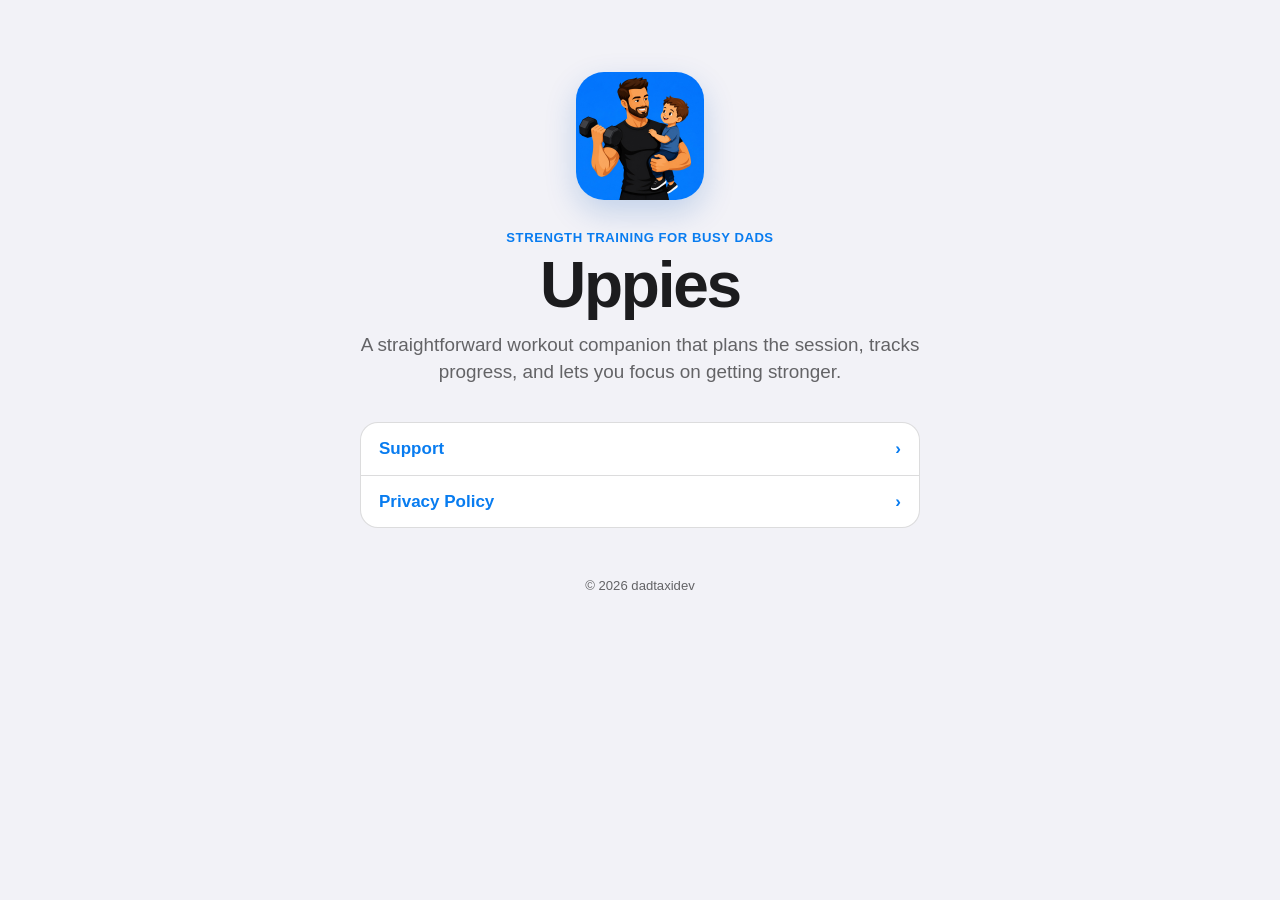
==== index.html @ e42ec911 "Publish Uppies support site" ====
<!doctype html>
<html lang="en">
<head>
  <meta charset="utf-8">
  <meta name="viewport" content="width=device-width, initial-scale=1">
  <meta name="description" content="Uppies is a simple strength-training companion for iPhone and iPad.">
  <title>Uppies: Get Dad Strong Fast</title>
  <link rel="stylesheet" href="site.css">
</head>
<body>
  <main class="page landing">
    <img class="app-icon" src="icon.png" alt="Uppies app icon">
    <p class="eyebrow">Strength training for busy dads</p>
    <h1>Uppies</h1>
    <p class="lede">A straightforward workout companion that plans the session, tracks progress, and lets you focus on getting stronger.</p>
    <nav class="card link-list" aria-label="Information">
      <a href="support.html"><span>Support</span><span aria-hidden="true">›</span></a>
      <a href="privacy.html"><span>Privacy Policy</span><span aria-hidden="true">›</span></a>
    </nav>
  </main>
  <footer>© 2026 dadtaxidev</footer>
</body>
</html>
---- site.css ----
:root {
  color-scheme: light dark;
  font-family: -apple-system, BlinkMacSystemFont, "SF Pro Text", "Helvetica Neue", sans-serif;
  font-synthesis: none;
  --accent: #087cf0;
  --background: #f2f2f7;
  --card: #ffffff;
  --primary: #1c1c1e;
  --secondary: #636366;
  --separator: rgba(60, 60, 67, 0.18);
}

* { box-sizing: border-box; }

body {
  margin: 0;
  background: var(--background);
  color: var(--primary);
  font-size: 17px;
  line-height: 1.5;
  -webkit-font-smoothing: antialiased;
}

a { color: var(--accent); }
a:focus-visible { outline: 3px solid var(--accent); outline-offset: 3px; border-radius: 4px; }

.page {
  width: min(100% - 32px, 720px);
  margin: 0 auto;
  padding: 64px 0 40px;
}

.landing { max-width: 560px; text-align: center; padding-top: 72px; }

.app-icon {
  display: block;
  width: 128px;
  height: 128px;
  margin: 0 auto 28px;
  border-radius: 28px;
  box-shadow: 0 12px 32px rgba(0, 80, 180, 0.2);
}

h1 { margin: 4px 0 12px; font-size: clamp(2.4rem, 8vw, 4rem); line-height: 1.05; letter-spacing: -0.035em; }
h2 { margin: 0 0 8px; font-size: 1.2rem; line-height: 1.25; }
p { margin: 0; }

.eyebrow { color: var(--accent); font-size: 0.82rem; font-weight: 700; letter-spacing: 0.04em; text-transform: uppercase; }
.lede { color: var(--secondary); font-size: 1.18rem; line-height: 1.45; }

.card {
  margin-top: 20px;
  padding: 22px;
  background: var(--card);
  border: 1px solid var(--separator);
  border-radius: 18px;
  text-align: left;
}

.link-list { margin-top: 36px; padding: 0; overflow: hidden; }
.link-list a { display: flex; justify-content: space-between; min-height: 52px; padding: 13px 18px; align-items: center; text-decoration: none; font-weight: 600; }
.link-list a + a { border-top: 1px solid var(--separator); }

.document .back-link { display: inline-block; margin-bottom: 44px; text-decoration: none; }
.document .lede { margin-bottom: 30px; }
.document .card p { color: var(--secondary); }

footer { padding: 8px 16px 40px; color: var(--secondary); font-size: 0.82rem; text-align: center; }

@media (prefers-color-scheme: dark) {
  :root { --background: #000000; --card: #1c1c1e; --primary: #f2f2f7; --secondary: #aeaeb2; --separator: rgba(84, 84, 88, 0.65); }
  .app-icon { box-shadow: none; }
}

@media (max-width: 480px) {
  .page { padding-top: 36px; }
  .landing { padding-top: 48px; }
  .document .back-link { margin-bottom: 32px; }
  .card { padding: 18px; border-radius: 16px; }
}

@media (prefers-reduced-motion: reduce) {
  * { scroll-behavior: auto !important; }
}
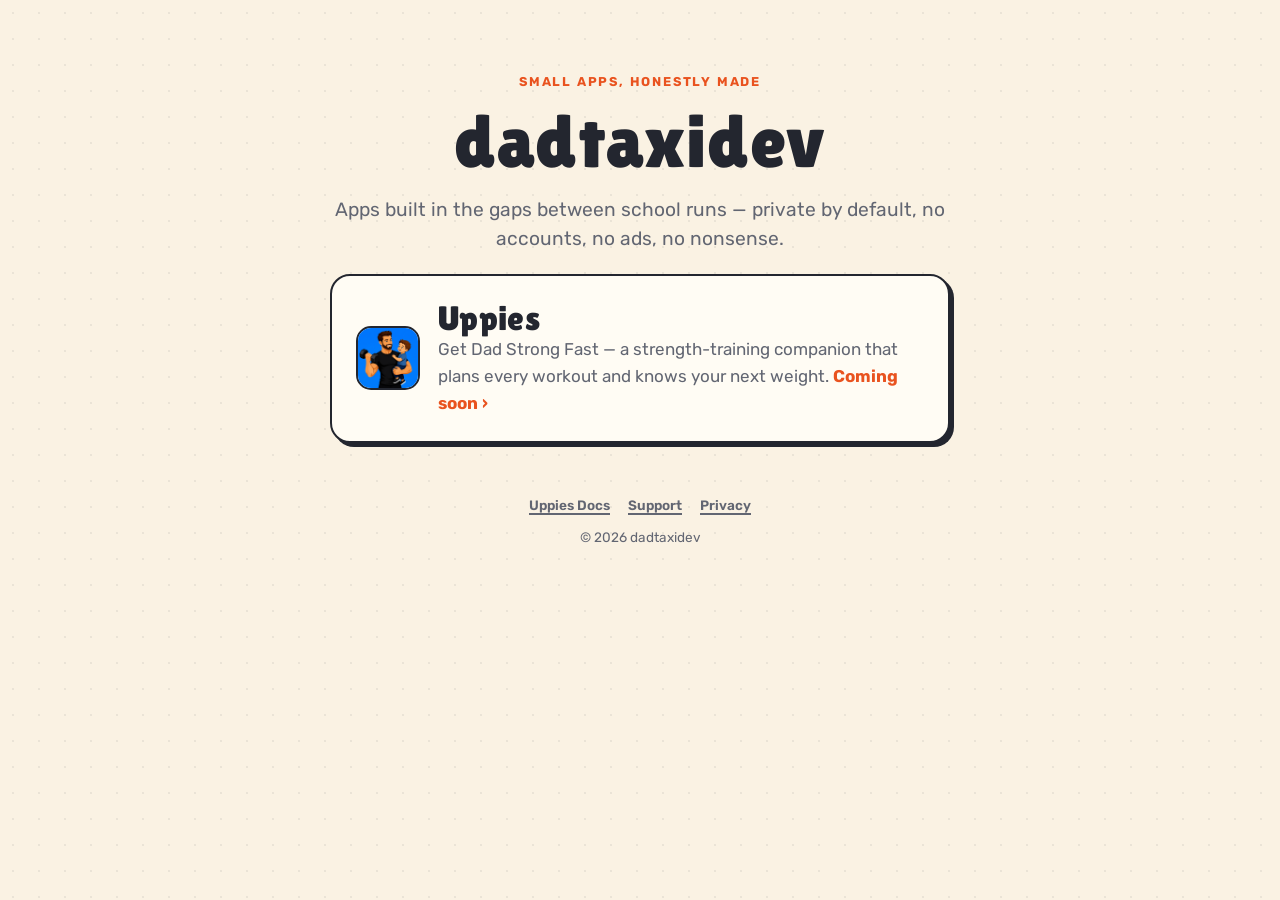
==== commit a5cf8b09: "Add Uppies product page, docs section, and site-wide design A shared design system in site.css — chu" ====
--- a/index.html
+++ b/index.html
@@ -3,21 +3,40 @@
 <head>
   <meta charset="utf-8">
   <meta name="viewport" content="width=device-width, initial-scale=1">
-  <meta name="description" content="Uppies is a simple strength-training companion for iPhone and iPad.">
-  <title>Uppies: Get Dad Strong Fast</title>
+  <meta name="description" content="dadtaxidev makes small, honest apps — starting with Uppies, a strength-training companion for busy dads.">
+  <link rel="canonical" href="https://dadtaxidev.com/">
+  <title>dadtaxidev</title>
+  <link rel="preconnect" href="https://fonts.googleapis.com">
+  <link rel="preconnect" href="https://fonts.gstatic.com" crossorigin>
+  <link href="https://fonts.googleapis.com/css2?family=Lilita+One&family=Rubik:ital,wght@0,400..700;1,400..700&display=swap" rel="stylesheet">
+  <link rel="icon" href="icon-512.png">
+  <link rel="apple-touch-icon" href="apple-touch-icon.png">
   <link rel="stylesheet" href="site.css">
 </head>
 <body>
   <main class="page landing">
-    <img class="app-icon" src="icon.png" alt="Uppies app icon">
-    <p class="eyebrow">Strength training for busy dads</p>
-    <h1>Uppies</h1>
-    <p class="lede">A straightforward workout companion that plans the session, tracks progress, and lets you focus on getting stronger.</p>
-    <nav class="card link-list" aria-label="Information">
-      <a href="support.html"><span>Support</span><span aria-hidden="true">›</span></a>
-      <a href="privacy.html"><span>Privacy Policy</span><span aria-hidden="true">›</span></a>
+    <p class="eyebrow rise">Small apps, honestly made</p>
+    <h1 class="rise">dadtaxidev</h1>
+    <p class="lede rise d1">Apps built in the gaps between school runs — private by default, no accounts, no ads, no nonsense.</p>
+
+    <a class="card rise d2" href="uppies/" style="display:block; text-decoration:none; color:inherit;">
+      <div style="display:flex; align-items:center; gap:18px;">
+        <img src="icon-512.png" alt="" width="64" height="64"
+             style="border-radius:15px; border:2.5px solid var(--line); flex-shrink:0;">
+        <div>
+          <h2 style="margin:0;">Uppies</h2>
+          <p style="color:var(--ink-soft);">Get Dad Strong Fast — a strength-training companion that plans every workout and knows your next weight. <strong style="color:var(--accent);">Coming soon ›</strong></p>
+        </div>
+      </div>
+    </a>
+  </main>
+  <footer>
+    <nav aria-label="Footer">
+      <a href="uppies/docs/">Uppies Docs</a>
+      <a href="uppies/support/">Support</a>
+      <a href="uppies/privacy/">Privacy</a>
     </nav>
-  </main>
-  <footer>© 2026 dadtaxidev</footer>
+    © 2026 dadtaxidev
+  </footer>
 </body>
 </html>
--- a/site.css
+++ b/site.css
@@ -1,84 +1,454 @@
+/* ============================================================================
+   dadtaxidev.com — shared stylesheet
+   Aesthetic: "strongman poster meets storybook" — chunky rounded display type,
+   warm paper backgrounds, plate-orange accent, thick ink borders with hard
+   offset shadows, and the occasional rotated sticker. Light and dark aware.
+   Every page on the site (landing, product, docs, privacy, support) loads this
+   one file; class names used by the older document pages (.page, .document,
+   .card, .eyebrow, .lede, .link-list, .back-link) are kept working here.
+   ========================================================================== */
+
 :root {
   color-scheme: light dark;
-  font-family: -apple-system, BlinkMacSystemFont, "SF Pro Text", "Helvetica Neue", sans-serif;
-  font-synthesis: none;
-  --accent: #087cf0;
-  --background: #f2f2f7;
-  --card: #ffffff;
-  --primary: #1c1c1e;
-  --secondary: #636366;
-  --separator: rgba(60, 60, 67, 0.18);
+  /* paper + ink */
+  --paper: #FAF2E3;
+  --paper-deep: #F2E6CF;
+  --card: #FFFCF4;
+  --ink: #23262F;
+  --ink-soft: #626672;
+  --line: #23262F;
+  /* the loud ones */
+  --accent: #E9531F;      /* plate orange  */
+  --accent-soft: #FBDCCB;
+  --blue: #2C7DA0;        /* steel blue    */
+  --blue-soft: #D5E8F1;
+  --sun: #F4B842;         /* chalk-bucket yellow */
+  --sun-soft: #FBEBC8;
+  --on-accent: #FFFDF7;
+  /* poster hardware */
+  --border-w: 2.5px;
+  --shadow-pop: 6px 6px 0 var(--line);
+  --shadow-pop-sm: 4px 4px 0 var(--line);
+  --radius: 20px;
+  --radius-sm: 14px;
+}
+
+@media (prefers-color-scheme: dark) {
+  :root {
+    --paper: #191C25;
+    --paper-deep: #13161E;
+    --card: #232734;
+    --ink: #F5EEDF;
+    --ink-soft: #A9ACB8;
+    --line: #F5EEDF;
+    --accent: #FF6A38;
+    --accent-soft: #4A2C1E;
+    --blue: #5BA3C7;
+    --blue-soft: #1E3644;
+    --sun: #FFC65C;
+    --sun-soft: #4A3A1A;
+    --on-accent: #191C25;
+  }
 }
 
 * { box-sizing: border-box; }
+
+html { scroll-behavior: smooth; }
 
 body {
   margin: 0;
-  background: var(--background);
-  color: var(--primary);
+  background: var(--paper);
+  color: var(--ink);
+  font-family: "Rubik", -apple-system, "Helvetica Neue", Arial, sans-serif;
   font-size: 17px;
+  line-height: 1.6;
+  -webkit-font-smoothing: antialiased;
+}
+/* faint chalk-dust texture — only where color-mix can keep it faint in BOTH themes */
+@supports (color: color-mix(in srgb, red, blue)) {
+  body {
+    background-image: radial-gradient(
+      color-mix(in srgb, var(--ink) 7%, transparent) 1px, transparent 1px);
+    background-size: 26px 26px;
+  }
+}
+
+/* ------------------------------------------------------------------ type */
+
+h1, h2, h3, .display {
+  font-family: "Lilita One", "Rubik", "Arial Black", sans-serif;
+  font-weight: 400;            /* Lilita only ships one weight — already heavy */
+  letter-spacing: 0.01em;
+  line-height: 1.08;
+  margin: 0;
+}
+
+h1 { font-size: clamp(2.6rem, 9vw, 4.6rem); }
+h2 { font-size: clamp(1.5rem, 4.5vw, 2.1rem); margin-bottom: 10px; }
+h3 { font-size: 1.15rem; margin-bottom: 6px; }
+p  { margin: 0; }
+
+a { color: var(--blue); text-decoration-thickness: 2px; text-underline-offset: 3px; }
+a:hover { color: var(--accent); }
+a:focus-visible { outline: 3px solid var(--accent); outline-offset: 3px; border-radius: 4px; }
+
+.eyebrow {
+  color: var(--accent);
+  font-size: 0.8rem;
+  font-weight: 700;
+  letter-spacing: 0.14em;
+  text-transform: uppercase;
+  margin-bottom: 10px;
+}
+
+.lede {
+  color: var(--ink-soft);
+  font-size: 1.2rem;
   line-height: 1.5;
-  -webkit-font-smoothing: antialiased;
-}
-
-a { color: var(--accent); }
-a:focus-visible { outline: 3px solid var(--accent); outline-offset: 3px; border-radius: 4px; }
+  max-width: 34em;
+}
+
+/* ---------------------------------------------------------------- layout */
 
 .page {
-  width: min(100% - 32px, 720px);
+  width: min(100% - 40px, 760px);
   margin: 0 auto;
-  padding: 64px 0 40px;
-}
-
-.landing { max-width: 560px; text-align: center; padding-top: 72px; }
+  padding: 64px 0 24px;
+}
+
+.page.wide { width: min(100% - 40px, 1020px); }
+
+.landing { max-width: 620px; text-align: center; padding-top: 72px; }
+.landing .lede { margin: 14px auto 0; }
+
+header.site {
+  display: flex;
+  align-items: center;
+  justify-content: space-between;
+  gap: 16px;
+  width: min(100% - 40px, 1020px);
+  margin: 0 auto;
+  padding: 22px 0 0;
+}
+header.site .wordmark {
+  font-family: "Lilita One", "Rubik", sans-serif;
+  font-size: 1.25rem;
+  color: var(--ink);
+  text-decoration: none;
+}
+header.site nav { display: flex; gap: 18px; flex-wrap: wrap; }
+header.site nav a { font-weight: 600; text-decoration: none; font-size: 0.95rem; color: var(--ink); }
+header.site nav a:hover { color: var(--accent); }
+
+footer {
+  padding: 28px 20px 44px;
+  color: var(--ink-soft);
+  font-size: 0.85rem;
+  text-align: center;
+}
+footer nav { display: flex; gap: 18px; justify-content: center; margin-bottom: 10px; flex-wrap: wrap; }
+footer a { color: var(--ink-soft); font-weight: 600; }
+
+/* ---------------------------------------------------------------- pieces */
 
 .app-icon {
   display: block;
-  width: 128px;
-  height: 128px;
-  margin: 0 auto 28px;
-  border-radius: 28px;
-  box-shadow: 0 12px 32px rgba(0, 80, 180, 0.2);
-}
-
-h1 { margin: 4px 0 12px; font-size: clamp(2.4rem, 8vw, 4rem); line-height: 1.05; letter-spacing: -0.035em; }
-h2 { margin: 0 0 8px; font-size: 1.2rem; line-height: 1.25; }
-p { margin: 0; }
-
-.eyebrow { color: var(--accent); font-size: 0.82rem; font-weight: 700; letter-spacing: 0.04em; text-transform: uppercase; }
-.lede { color: var(--secondary); font-size: 1.18rem; line-height: 1.45; }
+  width: 132px;
+  height: 132px;
+  margin: 0 auto 26px;
+  border-radius: 30px;
+  border: var(--border-w) solid var(--line);
+  box-shadow: var(--shadow-pop);
+}
 
 .card {
   margin-top: 20px;
-  padding: 22px;
+  padding: 24px;
   background: var(--card);
-  border: 1px solid var(--separator);
-  border-radius: 18px;
+  border: var(--border-w) solid var(--line);
+  border-radius: var(--radius);
+  box-shadow: var(--shadow-pop-sm);
   text-align: left;
 }
 
 .link-list { margin-top: 36px; padding: 0; overflow: hidden; }
-.link-list a { display: flex; justify-content: space-between; min-height: 52px; padding: 13px 18px; align-items: center; text-decoration: none; font-weight: 600; }
-.link-list a + a { border-top: 1px solid var(--separator); }
-
-.document .back-link { display: inline-block; margin-bottom: 44px; text-decoration: none; }
-.document .lede { margin-bottom: 30px; }
-.document .card p { color: var(--secondary); }
-
-footer { padding: 8px 16px 40px; color: var(--secondary); font-size: 0.82rem; text-align: center; }
-
-@media (prefers-color-scheme: dark) {
-  :root { --background: #000000; --card: #1c1c1e; --primary: #f2f2f7; --secondary: #aeaeb2; --separator: rgba(84, 84, 88, 0.65); }
-  .app-icon { box-shadow: none; }
-}
-
-@media (max-width: 480px) {
-  .page { padding-top: 36px; }
-  .landing { padding-top: 48px; }
-  .document .back-link { margin-bottom: 32px; }
-  .card { padding: 18px; border-radius: 16px; }
-}
+.link-list a {
+  display: flex; justify-content: space-between; align-items: center;
+  min-height: 54px; padding: 13px 20px;
+  text-decoration: none; font-weight: 700; color: var(--ink);
+}
+.link-list a:hover { background: var(--accent-soft); color: var(--ink); }
+.link-list a + a { border-top: var(--border-w) solid var(--line); }
+.link-list a span[aria-hidden] { color: var(--accent); font-size: 1.2em; }
+
+.back-link {
+  display: inline-block;
+  margin-bottom: 40px;
+  font-weight: 700;
+  text-decoration: none;
+}
+.document .lede { margin-bottom: 26px; }
+.document .card p { color: var(--ink-soft); }
+.document .card p + p { margin-top: 10px; }
+
+/* buttons ---------------------------------------------------------------- */
+
+.btn {
+  display: inline-block;
+  padding: 13px 26px;
+  border: var(--border-w) solid var(--line);
+  border-radius: 999px;
+  background: var(--accent);
+  color: var(--on-accent);
+  font-family: "Lilita One", "Rubik", sans-serif;
+  font-size: 1.05rem;
+  letter-spacing: 0.02em;
+  text-decoration: none;
+  box-shadow: var(--shadow-pop-sm);
+  transition: transform 120ms ease, box-shadow 120ms ease;
+}
+.btn:hover { color: var(--on-accent); transform: translate(-2px, -2px); box-shadow: 6px 6px 0 var(--line); }
+.btn:active { transform: translate(2px, 2px); box-shadow: 2px 2px 0 var(--line); }
+.btn.secondary { background: var(--card); color: var(--ink); }
+.btn.ghost {
+  background: transparent;
+  box-shadow: none;
+  border-style: dashed;
+  color: var(--ink);
+  cursor: default;
+}
+
+/* stickers --------------------------------------------------------------- */
+
+.sticker {
+  display: inline-block;
+  padding: 6px 14px;
+  border: var(--border-w) solid var(--line);
+  border-radius: 999px;
+  background: var(--sun);
+  color: #23262F;
+  font-family: "Lilita One", "Rubik", sans-serif;
+  font-size: 0.9rem;
+  transform: rotate(-4deg);
+  box-shadow: 3px 3px 0 var(--line);
+}
+.sticker.blue { background: var(--blue); color: var(--on-accent); transform: rotate(3deg); }
+
+/* barbell divider -------------------------------------------------------- */
+
+.barbell {
+  position: relative;
+  height: 44px;
+  margin: 44px auto;
+  width: min(100%, 420px);
+  border: 0;
+}
+.barbell::before {              /* the bar */
+  content: "";
+  position: absolute;
+  left: 0; right: 0; top: 50%;
+  height: 6px;
+  transform: translateY(-50%);
+  background: var(--ink);
+  border-radius: 3px;
+}
+.barbell::after {               /* plates: two pairs each side */
+  content: "";
+  position: absolute;
+  top: 50%; left: 50%;
+  width: 14px; height: 44px;
+  transform: translate(-50%, -50%);
+  background: var(--accent);
+  border: var(--border-w) solid var(--line);
+  border-radius: 6px;
+  box-shadow:
+    -120px 0 0 -6px var(--sun),
+     120px 0 0 -6px var(--sun),
+    -96px 0 0 -2px var(--blue),
+     96px 0 0 -2px var(--blue),
+    -72px 0 0 0 var(--accent),
+     72px 0 0 0 var(--accent);
+}
+
+/* hero ------------------------------------------------------------------- */
+
+.hero {
+  position: relative;
+  text-align: center;
+  padding: 56px 0 8px;
+}
+.hero .icon-wrap { position: relative; display: inline-block; }
+.hero .icon-wrap .sticker {
+  position: absolute;
+  right: -46px; top: -10px;
+}
+.hero .tagline {
+  font-family: "Lilita One", "Rubik", sans-serif;
+  font-size: clamp(1.3rem, 4vw, 1.8rem);
+  color: var(--blue);
+  margin-top: 6px;
+  transform: rotate(-1.2deg);
+}
+.hero .lede { margin: 18px auto 0; }
+.hero .cta-row {
+  display: flex; gap: 14px; justify-content: center; align-items: center;
+  flex-wrap: wrap; margin-top: 30px;
+}
+
+/* feature grid ----------------------------------------------------------- */
+
+.feature-grid {
+  display: grid;
+  grid-template-columns: repeat(auto-fit, minmax(270px, 1fr));
+  gap: 22px;
+  margin-top: 28px;
+}
+.feature {
+  margin-top: 0;
+  display: flex;
+  flex-direction: column;
+  gap: 8px;
+}
+.feature .glyph {
+  width: 46px; height: 46px;
+  display: grid; place-items: center;
+  font-size: 1.5rem;
+  background: var(--sun-soft);
+  border: var(--border-w) solid var(--line);
+  border-radius: 12px;
+  margin-bottom: 6px;
+}
+.feature:nth-child(3n+2) .glyph { background: var(--blue-soft); }
+.feature:nth-child(3n)   .glyph { background: var(--accent-soft); }
+.feature p { color: var(--ink-soft); }
+.feature p strong { color: var(--ink); }
+
+/* alternate paper band for section rhythm */
+.band {
+  background: var(--paper-deep);
+  border-top: var(--border-w) solid var(--line);
+  border-bottom: var(--border-w) solid var(--line);
+  padding: 40px 0 56px;
+  margin-top: 56px;
+}
+.band > .inner { width: min(100% - 40px, 1020px); margin: 0 auto; }
+
+/* docs ------------------------------------------------------------------- */
+
+.doc { width: min(100% - 40px, 760px); margin: 0 auto; padding: 48px 0 24px; }
+.doc h2 {
+  margin-top: 44px;
+  padding-bottom: 8px;
+  border-bottom: 3px solid var(--sun);
+  display: inline-block;
+}
+.doc h3 { margin-top: 26px; }
+.doc p, .doc li { color: var(--ink-soft); }
+.doc p { margin-top: 12px; }
+.doc strong { color: var(--ink); }
+.doc ul, .doc ol { margin: 12px 0 0; padding-left: 24px; }
+.doc li { margin-top: 6px; }
+.doc li::marker { color: var(--accent); font-weight: 700; }
+
+.doc table {
+  width: 100%;
+  margin-top: 16px;
+  border-collapse: separate;
+  border-spacing: 0;
+  border: var(--border-w) solid var(--line);
+  border-radius: var(--radius-sm);
+  overflow: hidden;
+  background: var(--card);
+  font-size: 0.95rem;
+}
+.doc th, .doc td { padding: 10px 14px; text-align: left; }
+.doc th {
+  background: var(--sun);
+  color: #23262F;
+  font-family: "Lilita One", "Rubik", sans-serif;
+  font-weight: 400;
+  letter-spacing: 0.02em;
+}
+.doc tr + tr td { border-top: 1.5px solid var(--line); }
+.doc td { color: var(--ink-soft); }
+
+.note {
+  margin-top: 18px;
+  padding: 16px 18px;
+  background: var(--blue-soft);
+  border: var(--border-w) solid var(--line);
+  border-radius: var(--radius-sm);
+  box-shadow: var(--shadow-pop-sm);
+}
+.note.warn { background: var(--accent-soft); }
+.note p { color: var(--ink); margin-top: 0; }
+.note p + p { margin-top: 8px; }
+.note .label {
+  font-family: "Lilita One", "Rubik", sans-serif;
+  color: var(--ink);
+  display: block;
+  margin-bottom: 4px;
+}
+
+.ui {
+  display: inline-block;
+  padding: 1px 8px;
+  border: 1.5px solid var(--line);
+  border-radius: 7px;
+  background: var(--card);
+  color: var(--ink);
+  font-size: 0.88em;
+  font-weight: 600;
+  white-space: nowrap;
+}
+
+/* docs hub cards */
+.doc-cards { display: grid; grid-template-columns: repeat(auto-fit, minmax(240px, 1fr)); gap: 22px; margin-top: 28px; }
+.doc-cards a.card {
+  margin-top: 0;
+  text-decoration: none;
+  color: inherit;
+  transition: transform 120ms ease, box-shadow 120ms ease;
+}
+.doc-cards a.card:hover { transform: translate(-2px, -2px); box-shadow: 6px 6px 0 var(--line); }
+.doc-cards a.card .go { color: var(--accent); font-weight: 700; display: inline-block; margin-top: 10px; }
+.doc-cards a.card p { color: var(--ink-soft); margin-top: 6px; }
+
+/* breadcrumbs for doc pages */
+.crumbs { margin-bottom: 34px; font-weight: 600; font-size: 0.95rem; }
+.crumbs a { text-decoration: none; }
+.crumbs span[aria-hidden] { color: var(--ink-soft); margin: 0 6px; }
+
+/* --------------------------------------------------------------- motion */
+
+@keyframes rise {
+  from { opacity: 0; transform: translateY(14px); }
+  to   { opacity: 1; transform: none; }
+}
+.rise { animation: rise 0.55s cubic-bezier(0.2, 0.7, 0.2, 1) both; }
+.d1 { animation-delay: 0.07s; }
+.d2 { animation-delay: 0.16s; }
+.d3 { animation-delay: 0.25s; }
+.d4 { animation-delay: 0.34s; }
 
 @media (prefers-reduced-motion: reduce) {
-  * { scroll-behavior: auto !important; }
-}
+  html { scroll-behavior: auto; }
+  .rise, .d1, .d2, .d3, .d4 { animation: none; }
+  .btn, .doc-cards a.card { transition: none; }
+}
+
+@media (max-width: 520px) {
+  .page { padding-top: 40px; }
+  .landing { padding-top: 44px; }
+  .card { padding: 19px; }
+  .hero .icon-wrap .sticker { right: -26px; }
+  .barbell::after {
+    box-shadow:
+      -84px 0 0 -6px var(--sun),
+       84px 0 0 -6px var(--sun),
+      -66px 0 0 -2px var(--blue),
+       66px 0 0 -2px var(--blue),
+      -48px 0 0 0 var(--accent),
+       48px 0 0 0 var(--accent);
+  }
+}
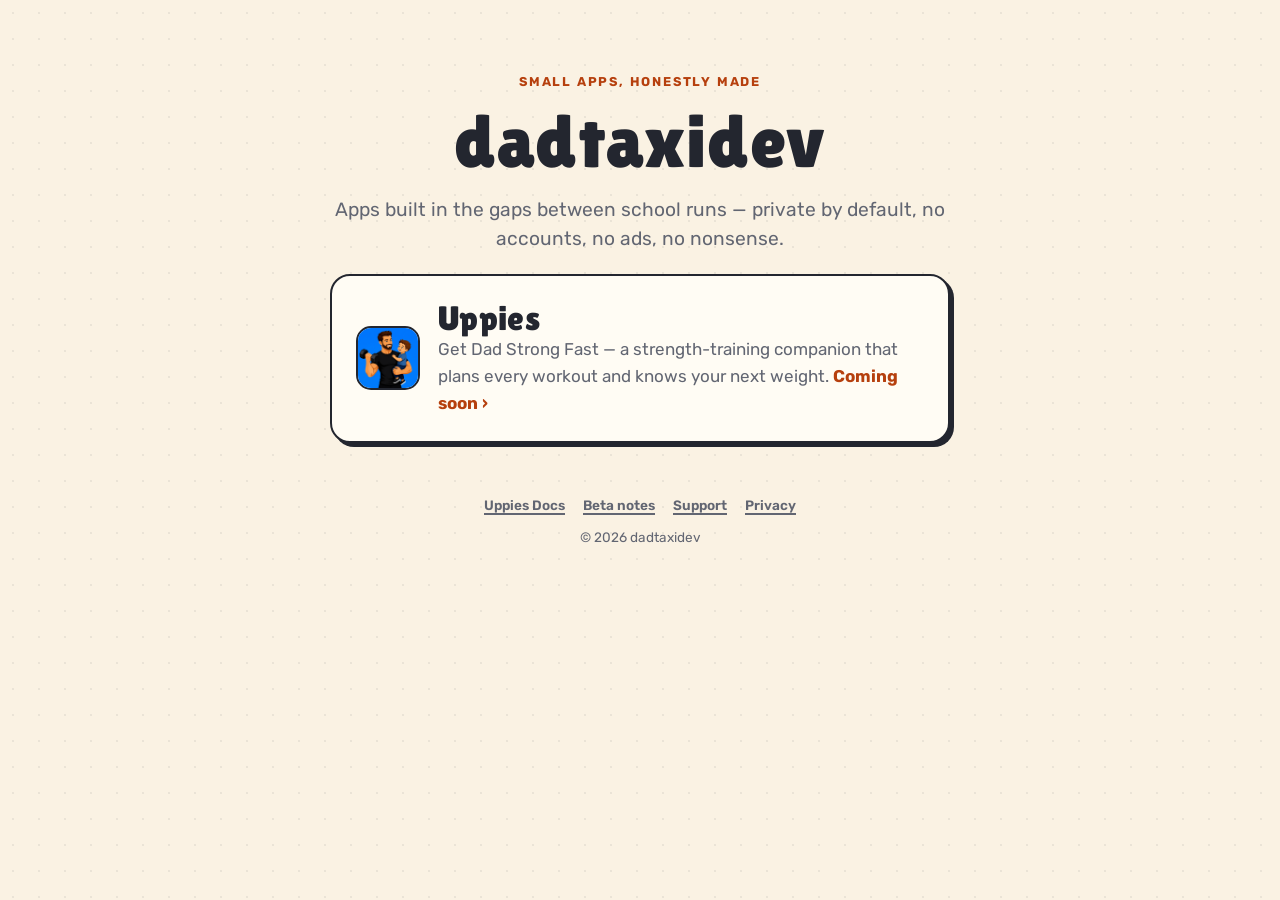
==== commit 0f7ad517: "Add Uppies beta changelog" ====
--- a/index.html
+++ b/index.html
@@ -33,6 +33,7 @@
   <footer>
     <nav aria-label="Footer">
       <a href="uppies/docs/">Uppies Docs</a>
+      <a href="uppies/beta/">Beta notes</a>
       <a href="uppies/support/">Support</a>
       <a href="uppies/privacy/">Privacy</a>
     </nav>
--- a/site.css
+++ b/site.css
@@ -17,10 +17,13 @@
   --ink: #23262F;
   --ink-soft: #626672;
   --line: #23262F;
-  /* the loud ones */
-  --accent: #E9531F;      /* plate orange  */
+  /* the loud ones — both chosen to clear WCAG AA (≥4.5:1) as text on paper,
+     the deeper band, and cards, AND as button/sticker backgrounds under
+     near-white text; brightening either one re-fails the eyebrows, links,
+     and buttons that were audited at these exact values */
+  --accent: #B6400E;      /* plate orange, burnt for contrast */
   --accent-soft: #FBDCCB;
-  --blue: #2C7DA0;        /* steel blue    */
+  --blue: #256A89;        /* steel blue */
   --blue-soft: #D5E8F1;
   --sun: #F4B842;         /* chalk-bucket yellow */
   --sun-soft: #FBEBC8;
@@ -234,42 +237,6 @@
 }
 .sticker.blue { background: var(--blue); color: var(--on-accent); transform: rotate(3deg); }
 
-/* barbell divider -------------------------------------------------------- */
-
-.barbell {
-  position: relative;
-  height: 44px;
-  margin: 44px auto;
-  width: min(100%, 420px);
-  border: 0;
-}
-.barbell::before {              /* the bar */
-  content: "";
-  position: absolute;
-  left: 0; right: 0; top: 50%;
-  height: 6px;
-  transform: translateY(-50%);
-  background: var(--ink);
-  border-radius: 3px;
-}
-.barbell::after {               /* plates: two pairs each side */
-  content: "";
-  position: absolute;
-  top: 50%; left: 50%;
-  width: 14px; height: 44px;
-  transform: translate(-50%, -50%);
-  background: var(--accent);
-  border: var(--border-w) solid var(--line);
-  border-radius: 6px;
-  box-shadow:
-    -120px 0 0 -6px var(--sun),
-     120px 0 0 -6px var(--sun),
-    -96px 0 0 -2px var(--blue),
-     96px 0 0 -2px var(--blue),
-    -72px 0 0 0 var(--accent),
-     72px 0 0 0 var(--accent);
-}
-
 /* hero ------------------------------------------------------------------- */
 
 .hero {
@@ -442,13 +409,4 @@
   .landing { padding-top: 44px; }
   .card { padding: 19px; }
   .hero .icon-wrap .sticker { right: -26px; }
-  .barbell::after {
-    box-shadow:
-      -84px 0 0 -6px var(--sun),
-       84px 0 0 -6px var(--sun),
-      -66px 0 0 -2px var(--blue),
-       66px 0 0 -2px var(--blue),
-      -48px 0 0 0 var(--accent),
-       48px 0 0 0 var(--accent);
-  }
-}
+}
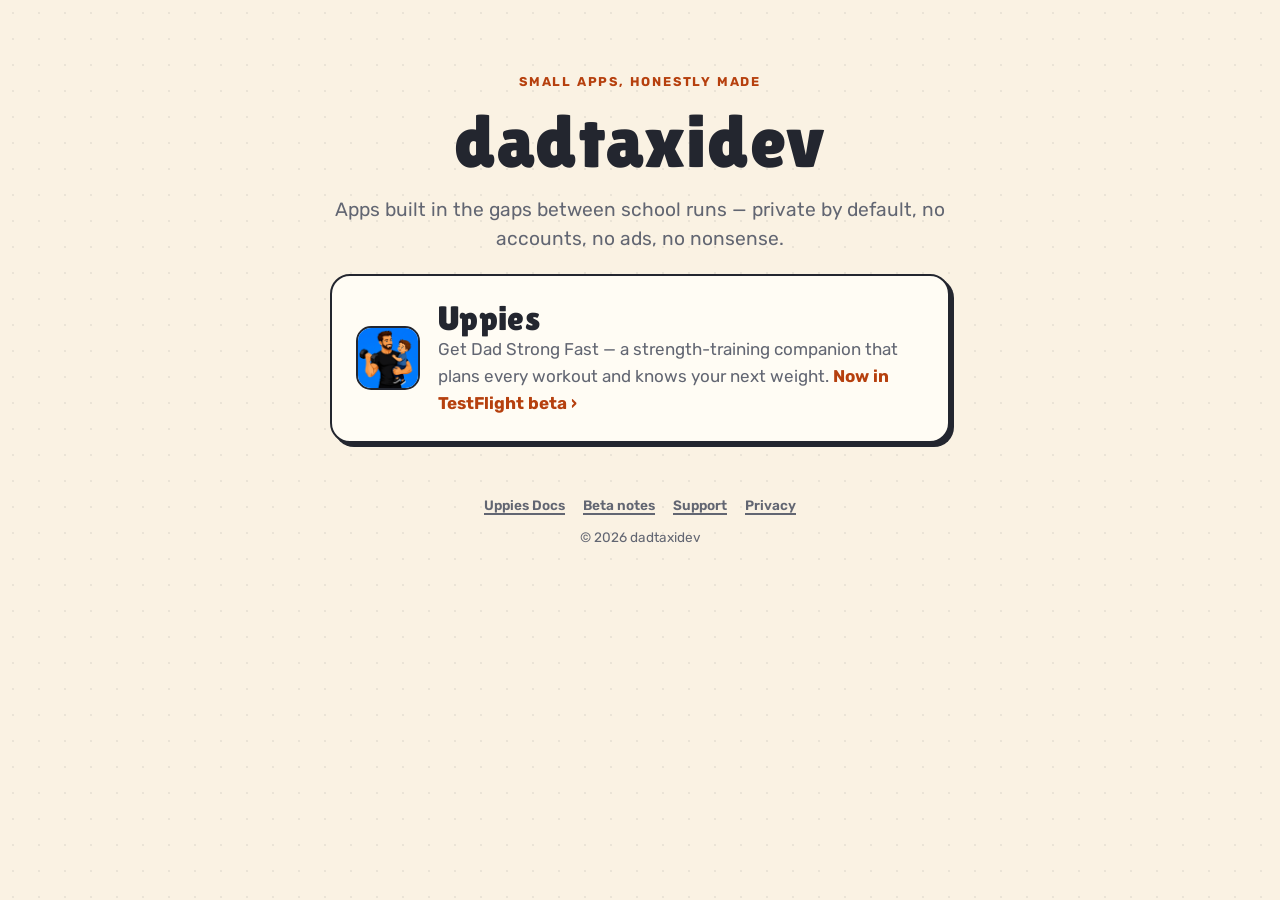
==== commit ae1d2309: "Bring Uppies site documentation up to date" ====
--- a/index.html
+++ b/index.html
@@ -25,7 +25,7 @@
              style="border-radius:15px; border:2.5px solid var(--line); flex-shrink:0;">
         <div>
           <h2 style="margin:0;">Uppies</h2>
-          <p style="color:var(--ink-soft);">Get Dad Strong Fast — a strength-training companion that plans every workout and knows your next weight. <strong style="color:var(--accent);">Coming soon ›</strong></p>
+          <p style="color:var(--ink-soft);">Get Dad Strong Fast — a strength-training companion that plans every workout and knows your next weight. <strong style="color:var(--accent);">Now in TestFlight beta ›</strong></p>
         </div>
       </div>
     </a>
